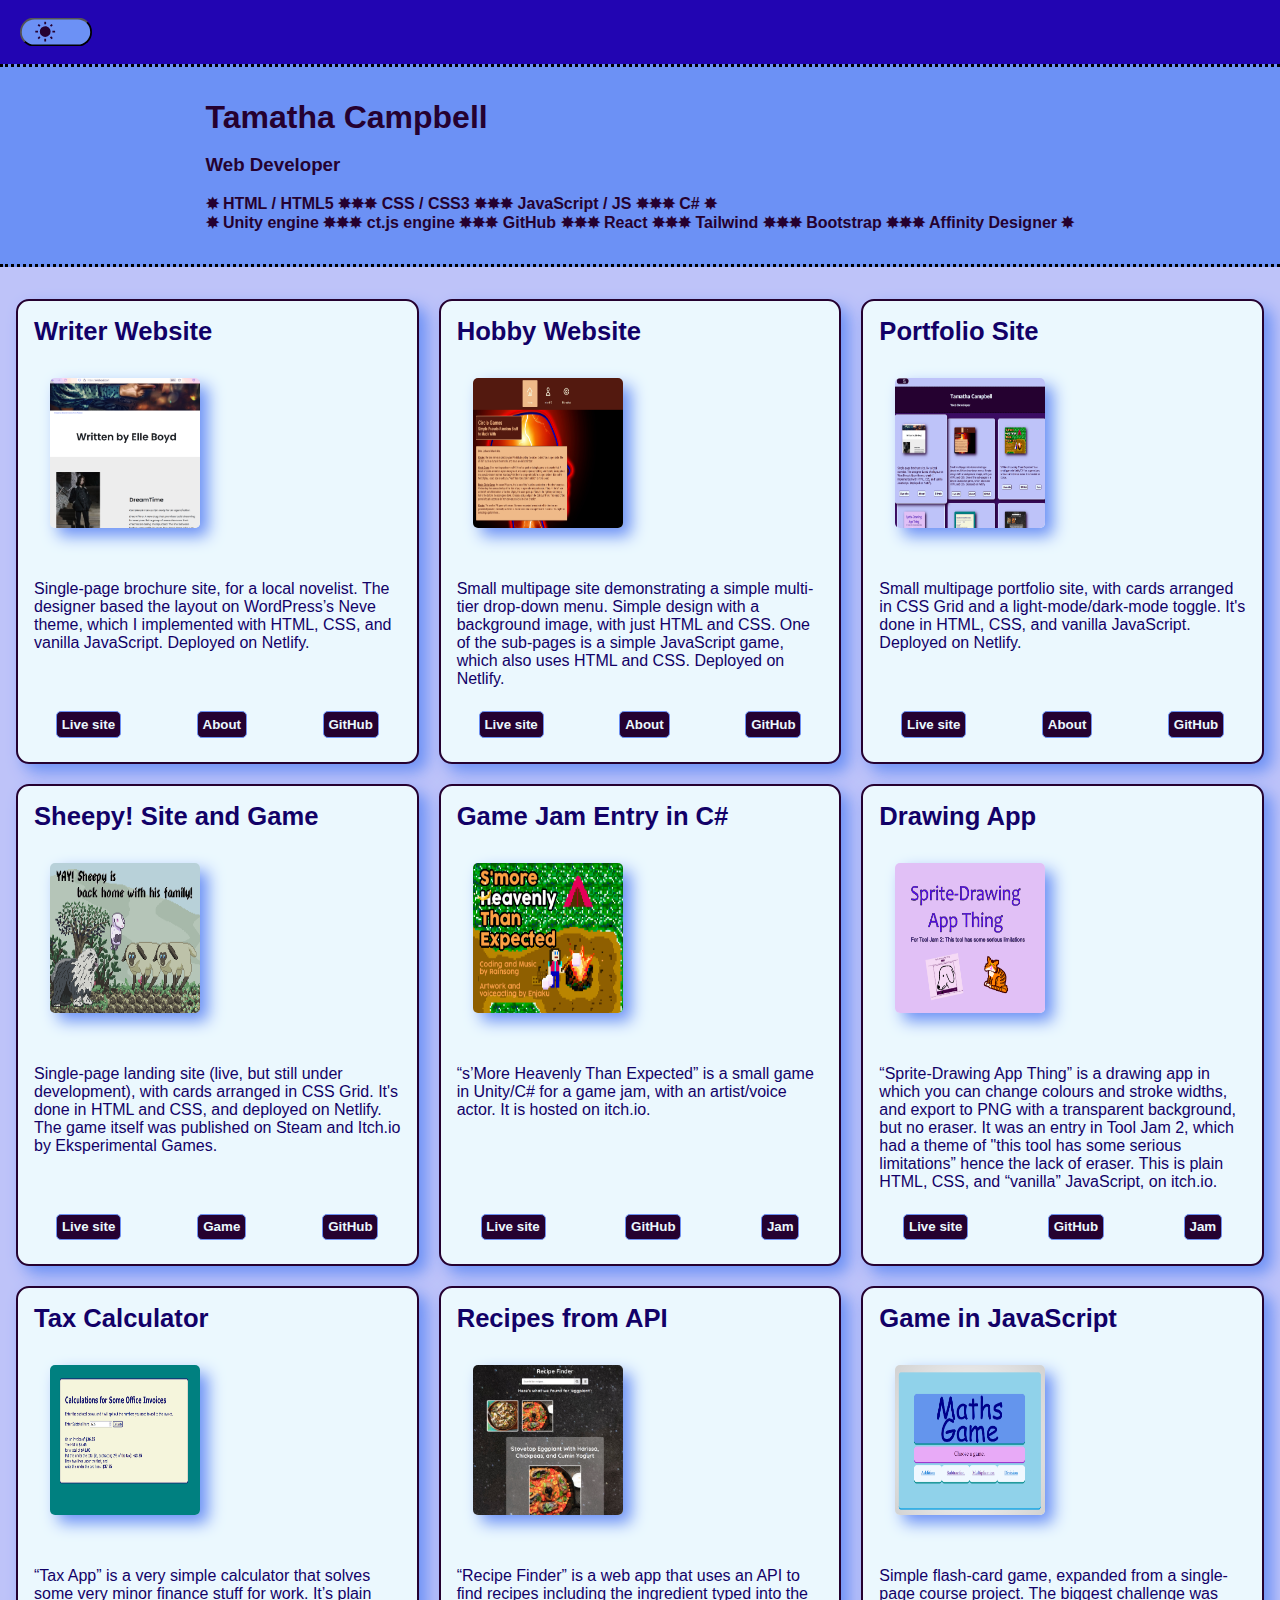
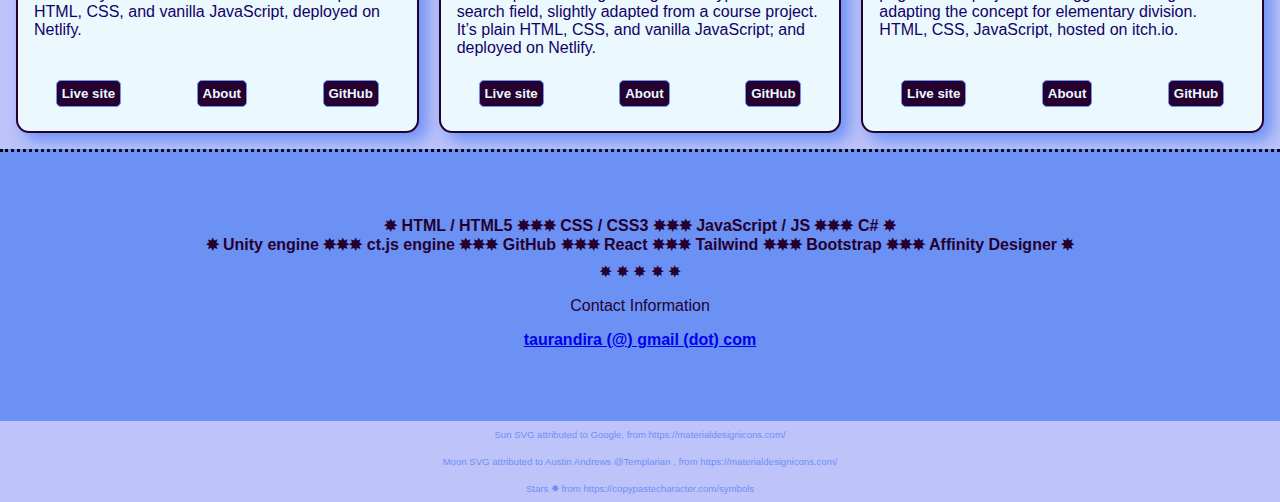
==== index.html @ b90b814c "added Sheepy! card and changed text colours" ====
<!DOCTYPE html>
<html lang="en">
<head>
    <meta charset="UTF-8">
    <meta http-equiv="X-UA-Compatible" content="IE=edge">
    <meta name="viewport" content="width=device-width, initial-scale=1.0">
    <title>Portfolio Blog Thing</title>
    <link rel="stylesheet" href="style.css">
    <script src="script.js" defer></script>
</head>
<body>
    <nav>
        <div id="darkButton"><button class="theme-toggle-button">
            
            <svg  id="sun" style="width:24px;height:24px" viewBox="0 0 24 24">
                <path fill="currentColor" d="M3.55,18.54L4.96,19.95L6.76,18.16L5.34,16.74M11,22.45C11.32,22.45 13,22.45 13,22.45V19.5H11M12,5.5A6,6 0 0,0 6,11.5A6,6 0 0,0 12,17.5A6,6 0 0,0 18,11.5C18,8.18 15.31,5.5 12,5.5M20,12.5H23V10.5H20M17.24,18.16L19.04,19.95L20.45,18.54L18.66,16.74M20.45,4.46L19.04,3.05L17.24,4.84L18.66,6.26M13,0.55H11V3.5H13M4,10.5H1V12.5H4M6.76,4.84L4.96,3.05L3.55,4.46L5.34,6.26L6.76,4.84Z" />
            </svg>
            
            <svg id="moon" style="width:24px;height:24px" viewBox="0 0 24 24">
                <path fill="currentColor" d="M17.75,4.09L15.22,6.03L16.13,9.09L13.5,7.28L10.87,9.09L11.78,6.03L9.25,4.09L12.44,4L13.5,1L14.56,4L17.75,4.09M21.25,11L19.61,12.25L20.2,14.23L18.5,13.06L16.8,14.23L17.39,12.25L15.75,11L17.81,10.95L18.5,9L19.19,10.95L21.25,11M18.97,15.95C19.8,15.87 20.69,17.05 20.16,17.8C19.84,18.25 19.5,18.67 19.08,19.07C15.17,23 8.84,23 4.94,19.07C1.03,15.17 1.03,8.83 4.94,4.93C5.34,4.53 5.76,4.17 6.21,3.85C6.96,3.32 8.14,4.21 8.06,5.04C7.79,7.9 8.75,10.87 10.95,13.06C13.14,15.26 16.1,16.22 18.97,15.95M17.33,17.97C14.5,17.81 11.7,16.64 9.53,14.5C7.36,12.31 6.2,9.5 6.04,6.68C3.23,9.82 3.34,14.64 6.35,17.66C9.37,20.67 14.19,20.78 17.33,17.97Z" />
            </svg>
            
        </button></div> 
    </nav>

    <header>
        <div class="header">
            <h1>Tamatha Campbell</h1>
            <br />
            <h3>Web Developer</h3>
            <br />
            <h4>✸ HTML / HTML5  ✸✸&#10040; CSS / CSS3 ✸✸&#10040; JavaScript / JS ✸✸&#10040; C# ✸ <br /> &#10040; Unity engine ✸✸&#10040; ct.js engine ✸✸&#10040; GitHub ✸✸&#10040; React ✸✸&#10040; Tailwind ✸✸&#10040; Bootstrap ✸✸&#10040; Affinity Designer ✸</h4>
        </div>      
    </header>


    <div class="container1">
        
        <div class="linkBlocks">
            <h2>Writer Website</h2>
            <img src="img/elleboyd1.png" alt="title area of a writer's website">
            <p>Single-page brochure site, for a local novelist. The designer based the layout on WordPress’s Neve theme, which I implemented with HTML, CSS, and vanilla JavaScript. Deployed on Netlify.</p>
            <div class="btn-container">
                <button type="button" class="block-button btn-site"><a href="https://6279466082a438008dcaa56e--lively-sundae-361ad1.netlify.app/" target="_break">Live site</a></button>
                <button type="button" class="block-button btn-about"><a href="elle.html" target="_break">About</a></button>
                <button type="button" class="block-button btn-git"><a href="https://github.com/RainsongTaurandira/Elle-s-Writer-Site" target="_break">GitHub</a></button>
            </div>
        </div>
        <div class="linkBlocks">
            <h2>Hobby Website</h2>
            <img src="img/psionicSite1.png" alt="screenshot of a page on a website">
            <p>Small multipage site demonstrating a simple multi-tier drop-down menu. Simple design with a background image, with just HTML and CSS. One of the sub-pages is a simple JavaScript game, which also uses HTML and CSS. Deployed on Netlify.</p>
            <div class="btn-container">
                <button type="button" class="block-button btn-site"><a href="https://spontaneous-licorice-6dc8ea.netlify.app/" target="_break">Live site</a></button>
                <button type="button" class="block-button btn-about"><a href="psc.html" target="_break">About</a></button>
                <button type="button" class="block-button btn-git"><a href="https://github.com/RainsongTaurandira/Psionic-Game-Site" target="_break">GitHub</a></button>
            </div>      
        </div>
        <div class="linkBlocks">
            <h2>Portfolio Site</h2>
            <img src="img/portfolioPrtScn.png" alt="screenshot of a dark-mode page on a website">
            <p>Small multipage portfolio site, with cards arranged in CSS Grid and a light-mode/dark-mode toggle. It's done in HTML, CSS, and vanilla JavaScript. Deployed on Netlify.</p>
            <div class="btn-container">
                <button type="button" class="block-button btn-site"><a href="https://tamatha.dev" target="_break">Live site</a></button>
                <button type="button" class="block-button btn-about"><a href="portfolio.html" target="_break">About</a></button>
                <button type="button" class="block-button btn-git"><a href="https://github.com/RainsongTaurandira/Portfolio" target="_break">GitHub</a></button>
            </div>      
        </div>
        <div class="linkBlocks">
            <h2>Sheepy! Site and Game</h2>
            <img src="img/Sheepy_EndScreen.png" alt="Endscreen frame from Sheepy game">
            <p>Single-page landing site (live, but still under development), with cards arranged in CSS Grid. It's done in HTML and CSS, and deployed on Netlify. The game itself was published on Steam and Itch.io by Eksperimental Games.</p>
            <div class="btn-container">
                <button type="button" class="block-button btn-site"><a href="https://prismatic-marzipan-fe3e6c.netlify.app" target="_break">Live site</a></button>
                <button type="button" class="block-button btn-about"><a href="https://eksperimental-games.itch.io/sheepy" target="_break">Game</a></button>
                <button type="button" class="block-button btn-git"><a href="https://github.com/RainsongTaurandira/Sheepy-Platformer-Splashpage" target="_break">GitHub</a></button>
            </div>      
        </div>
        <div class="linkBlocks">
            <h2>Game Jam Entry in C#</h2>
            <img src="img/itch_200h.png" alt="itch.io splash-screen of game">
            <p>“s’More Heavenly Than Expected” is a small game in Unity/C# for a game jam, with an artist/voice actor. It is hosted on itch.io.</p>
            <div class="btn-container">
                <button type="button" class="block-button btn-site"><a href="https://rainsong.itch.io/smore-heavenly-than-expected" target="_break">Live site</a></button>
                <button type="button" class="block-button btn-git"><a href="https://github.com/RainsongTaurandira/Heavenly-Smores-Game" target="_break">GitHub</a></button>
                <button type="button" class="block-button btn-jam"><a href="https://itch.io/jam/gamedevtv-jam-2022" target="_break">Jam</a></button>
            </div>         
        </div>
        <div class="linkBlocks">
            <h2>Drawing App</h2>
            <img src="img/SpriteToolItch.png" alt="itch.io splash-screen for tool">
            <p>“Sprite-Drawing App Thing” is a drawing app in which you can change colours and stroke widths, and export to PNG with a transparent background, but no eraser. It was an entry in Tool Jam 2, which had a theme of "this tool has some serious limitations” hence the lack of eraser. This is plain HTML, CSS, and “vanilla” JavaScript, on itch.io.</p>
            <div class="btn-container">
                <button type="button" class="block-button btn-site"><a href=" https://rainsong.itch.io/sprite-drawing-app-thing" target="_break">Live site</a></button>
                <button type="button" class="block-button btn-git"><a href="https://github.com/RainsongTaurandira/Sprite-Drawing-App-Thing" target="_break">GitHub</a></button>
                <button type="button" class="block-button btn-jam"><a href="https://itch.io/jam/the-tool-jam-2" target="_break">Jam</a></button>
            </div>   
        </div>
        <div class="linkBlocks">
            <h2>Tax Calculator</h2>
            <img src="img/TaxApp2.png" alt="screenshot of a simple app">
            <p>“Tax App” is a very simple calculator that solves some very minor finance stuff for work. It’s plain HTML, CSS, and vanilla JavaScript, deployed on Netlify.</p>
            <div class="btn-container">
                <button type="button" class="block-button btn-site"><a href="https://zingy-tarsier-2f9257.netlify.app" target="_break">Live site</a></button>
                <button type="button" class="block-button btn-about"><a href="taxapp.html" target="_break">About</a></button>
                <button type="button" class="block-button btn-git"><a href="https://github.com/RainsongTaurandira/Tax-App" target="_break">GitHub</a></button>
            </div>
        </div>
        <div class="linkBlocks">
            <h2>Recipes from API</h2>
            <img src="img/RecipeFinderThumbnail.png" alt="screenshot of part of an app">
            <p>“Recipe Finder” is a web app that uses an API to find recipes including the ingredient typed into the search field, slightly adapted from a course project. It’s plain HTML, CSS, and vanilla JavaScript; and deployed on Netlify.</p>
            <div class="btn-container">
                <button type="button" class="block-button btn-site"><a href="https://genuine-dieffenbachia-4ef687.netlify.app/" target="_break">Live site</a></button>
                <button type="button" class="block-button btn-about"><a href="recipes.html" target="_break">About</a></button>
                <button type="button" class="block-button btn-git"><a href="https://github.com/RainsongTaurandira/Recipe-Finder" target="_break">GitHub</a></button>
            </div>
        </div>
        <div class="linkBlocks">
            <h2>Game in JavaScript</h2>
            <img src="img/MathGameTitlePrtScn.png" alt="title screen of game">
            <p>Simple flash-card game, expanded from a single-page course project. The biggest challenge was adapting the concept for elementary division. HTML, CSS, JavaScript, hosted on itch.io.</p>
            <div class="btn-container">
                <button type="button" class="block-button btn-site"><a href="https://rainsong.itch.io/maths-game" target="_break">Live site</a></button>
                <button type="button" class="block-button btn-about"><a href="maths.html" target="_break">About</a></button>
                <button type="button" class="block-button btn-git"><a href="https://github.com/RainsongTaurandira/Math-Game" target="_break">GitHub</a></button>
            </div>   
        </div>      
    </div>



    <div class="contact-container">
        <div class="contact">
            <h4>✸ HTML / HTML5  ✸✸&#10040; CSS / CSS3 ✸✸&#10040; JavaScript / JS ✸✸&#10040; C# ✸ <br /> &#10040; Unity engine ✸✸&#10040; ct.js engine ✸✸&#10040; GitHub ✸✸&#10040; React ✸✸&#10040; Tailwind ✸✸&#10040; Bootstrap ✸✸&#10040; Affinity Designer ✸</h4>
            <p>✸ ✸ ✸ ✸ ✸</p>
            <p>Contact Information</p>
            <p>
                <a href="mailto:taurandira@gmail.com">taurandira (@) gmail (dot) com</a>
            </p>
        </div>
    </div>

    <footer>
        <div class="footer">
            <p class="footer">Sun SVG attributed to Google, from https://materialdesignicons.com/</p>
            <p class="footer">Moon SVG attributed to Austin Andrews @Templarian , from https://materialdesignicons.com/</p>
            <p>Stars ✸ from  https://copypastecharacter.com/symbols</p>
        </div>
        
    </footer>
</body>
</html>
---- style.css ----
* {
    margin: 0;
    padding: 0;
    box-sizing: border-box;
}

body {
    --background-color: rgb(190, 195, 249);
    --accent-color: rgb(34, 5, 178);
    --button-text-color: rgb(37, 1, 48);
    --button-text-color2: rgb(235, 248, 254);
    --text-color: rgb(18, 1, 103);
    --link-block-color: rgb(235, 248, 254);
    --shadow-color: rgb(108, 145, 245);
    --glass-effect-color: rgba(0, 0, 0, 0.4);
    --block-button-a-color: rgb(108, 145, 245);
    
    background-color: var(--background-color);
    font-family: Tahoma, Geneva, Verdana, sans-serif;
    overflow-x: hidden;
}   

body.dark{
    --background-color: rgb(59, 12, 99);
    --accent-color: rgb(190, 195, 249);
    --button-text-color: rgb(235, 248, 254);
    --button-text-color2: rgb(37, 1, 48);
    --text-color:rgb(37, 1, 48);
    --link-block-color: rgb(190, 195, 249);
    --shadow-color: rgb(37, 1, 48);
    --glass-effect-color: rgba(255, 255, 255, 0.6);
    --block-button-a-color: rgb(190, 195, 249);
    
}
/*=============================================================================*/
/*===================================Sections======================================*/


/*==================================NAV===========================================*/
nav{
    display: flex;
    background-color: var(--accent-color);
    padding: 1rem;
    width: 100vw;
}

#darkButton{
    align-items: flex-start;
}

#backButton{
    align-items: flex-end;
    margin-left: 3rem;
}

.backButton {
    background-color: var(--shadow-color);
    width: 5rem;
    height: 2rem;

    display: flex;
    justify-content: center;
    align-items: center;

    cursor: pointer;
    border-radius: 3em;

    transition: 1s;
    transform: scale(.9);
}
.backButton:hover, .backButton:focus {
    transform: scale(1.1);
}
.backButton a {
    color: var(--button-text-color);
    text-decoration: none;
}

.theme-toggle-button {
    background-color: var(--shadow-color);
    color: var(--button-text-color);
    width: 5rem;
    height: 2rem;

    display: flex;
    justify-content: center;
    align-items: center;

    cursor: pointer;
    border-radius: 3em;

    transition: 1s;
    transform: scale(.9);
}

.theme-toggle-button:hover,
.theme-toggle-button:focus {
    transform: scale(1.1);  
}

#sun,
#moon{
    height: 1rem;
    width: 1rem;
}
#sun{
    opacity: 1;
}
.dark #sun {
    opacity: 0;
}
#moon{  
    opacity: 0;    
}
.dark #moon {
    opacity: 1;
}

/*==================================HEADER========================================*/
header{
    background-color: var(--shadow-color);
    color: var(--button-text-color);
    padding: 2rem .5rem;
    width: 100vw;
    margin-bottom: 1rem;
    display:flex;
    justify-content: center;
    border-top: 3px dotted black;
    border-bottom: 3px dotted black;
}


/*==================Main Block of links and stuff===================================*/
.container1{
    display: grid;
    gap: 20px; 
    grid-template-columns: repeat(auto-fill, minmax(300px, 1fr)); /* preferred */
    grid-template-rows: 1fr;
    padding: 1rem;
    width: 100vw;
}

p {
    padding: .5rem;
}

.container1 img{
    margin: 2rem;
    width: 150px;
    aspect-ratio: 1;
    overflow: hidden;
    box-shadow: .5rem .5rem 1rem var(--shadow-color);
    border-radius: 5px;
}

.linkBlocks h2 {
    color: var(--text-color);
    font-size: 1.6rem;
    margin-top: 1rem;
    margin-left: 1rem;
}

.linkBlocks p {
    padding: 1rem;
    margin-bottom: 3.6rem;
}

a {
    font-weight: bold;
}

.linkBlocks{
background-color: var(--link-block-color);
color: var(--text-color);

border: var(--button-text-color) 2px solid;
border-radius: 13px;
box-shadow: .5rem .5rem 1rem var(--shadow-color);
overflow: hidden;
transition: 1s;

position: relative;
}
.linkBlocks:hover{
    transform: scale(1.1);
}

/**/
.tall{
    grid-row: span 2;
}
.long{
    grid-column: span 2;
}
.big{
    grid-column: span 2;
    grid-row: span 2;
}
.big2 {
    grid-column: span 3;
    grid-row: span 2;
}

iframe {
    padding: .5rem;
    margin-left: 1rem;
    width:auto;
}


/* ============== link buttons =============================*/
.btn-container {
    width: 100%;
    display: flex;
    position: absolute;
    bottom: .5rem;
}
.block-button {
    background-color: var(--button-text-color);
    color: var(--accent-color);
    border: 1px solid var(--shadow-color);
    border-radius: 5px;
    margin: .5rem;
    padding: .3rem;
    margin: 1rem auto;
    cursor: pointer;
    transition: scale .2s, background-color .2s;
}
.block-button a{
    color: var(--button-text-color2);
    text-decoration: none;
    transition: scale .2s, color .1s;
}
.block-button a:hover{
    color: var(--button-text-color);
    text-decoration: none;
}
.block-button:hover {
    background-color: var(--background-color);
    scale: 1.1;
}

/* =================== Contact Section ===================================================*/
.contact-container {
    background-color: var(--shadow-color);
    width: 100vw;
    padding: 2rem 0;
    display:flex;
    justify-content: center;
    border-top: 3px dotted black;
}
.contact {
    margin: 2rem auto;
    color: var(--button-text-color);
    text-align: center;
}

/*==================== container-text content of sub-pages ++++++++++++++++++++++++++++++++++++++++++++++++++++*/

.container-text {
    width: 75vw;
    padding: 1.6rem;
    margin: auto;
}

.container-text p {
    color: var(--button-text-color);
}

.container-image {
    width: 90%;
    display: flex;
    justify-content: space-around;
}
.container-text img{
    /* margin-right: 3rem; */
    padding: .5rem;
    width: 300px;
    aspect-ratio: 1;
    overflow: hidden;
    box-shadow: 1rem 1rem 3rem var(--shadow-color);
    border-radius: 5px;
}


/*====================FOOTER++++++++++++++++++++++++++++++++++++++++++++++++++++++++++++++++*/


.footer{
    display: flex;
    flex-direction: column;
    text-align: center;
    justify-content: center;
    width: 100vw;
}

#footer {
    padding: 1rem 0;
    background-color: var(--accent-color);
    position: fixed;
    bottom: 0;
    border-top: 3px dotted black;
}

.footer p {
    font-size: .6em;
    color: var(--shadow-color);
}

/* ============================== END CSS ===================================*/
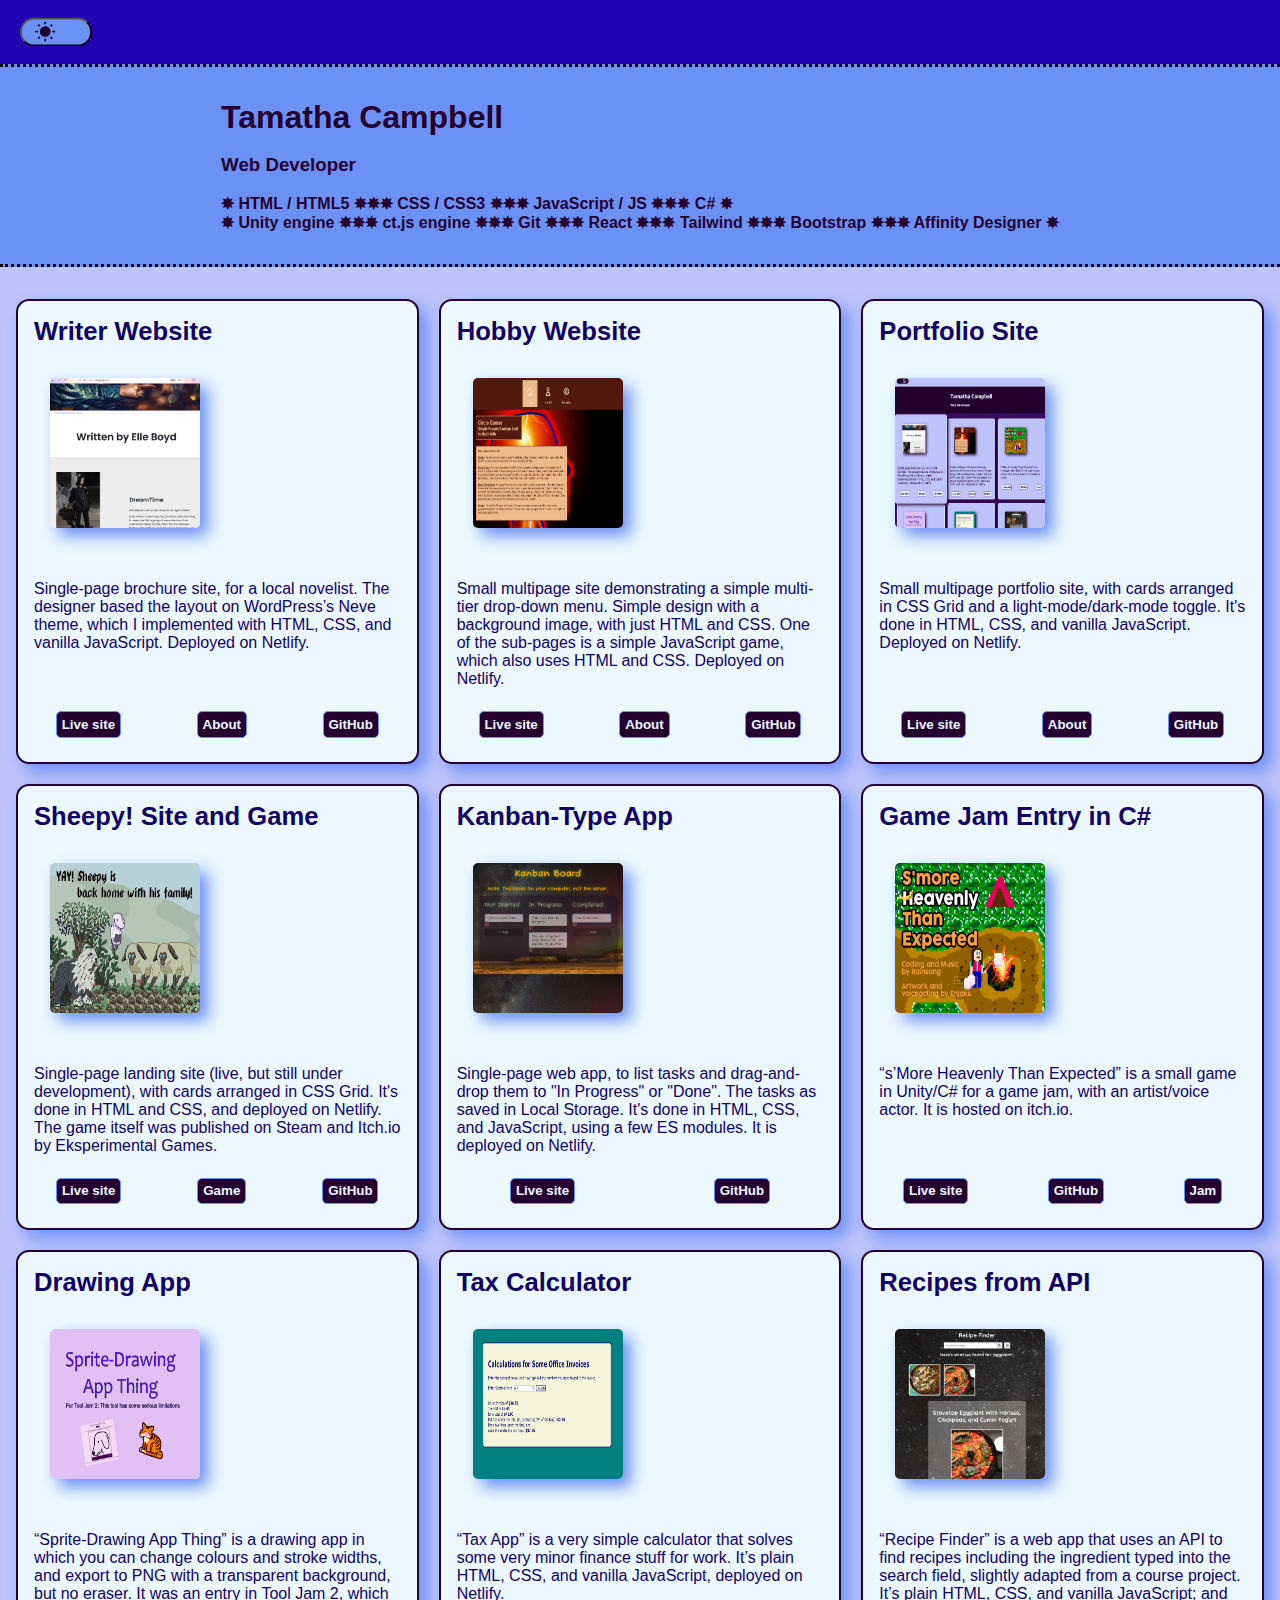
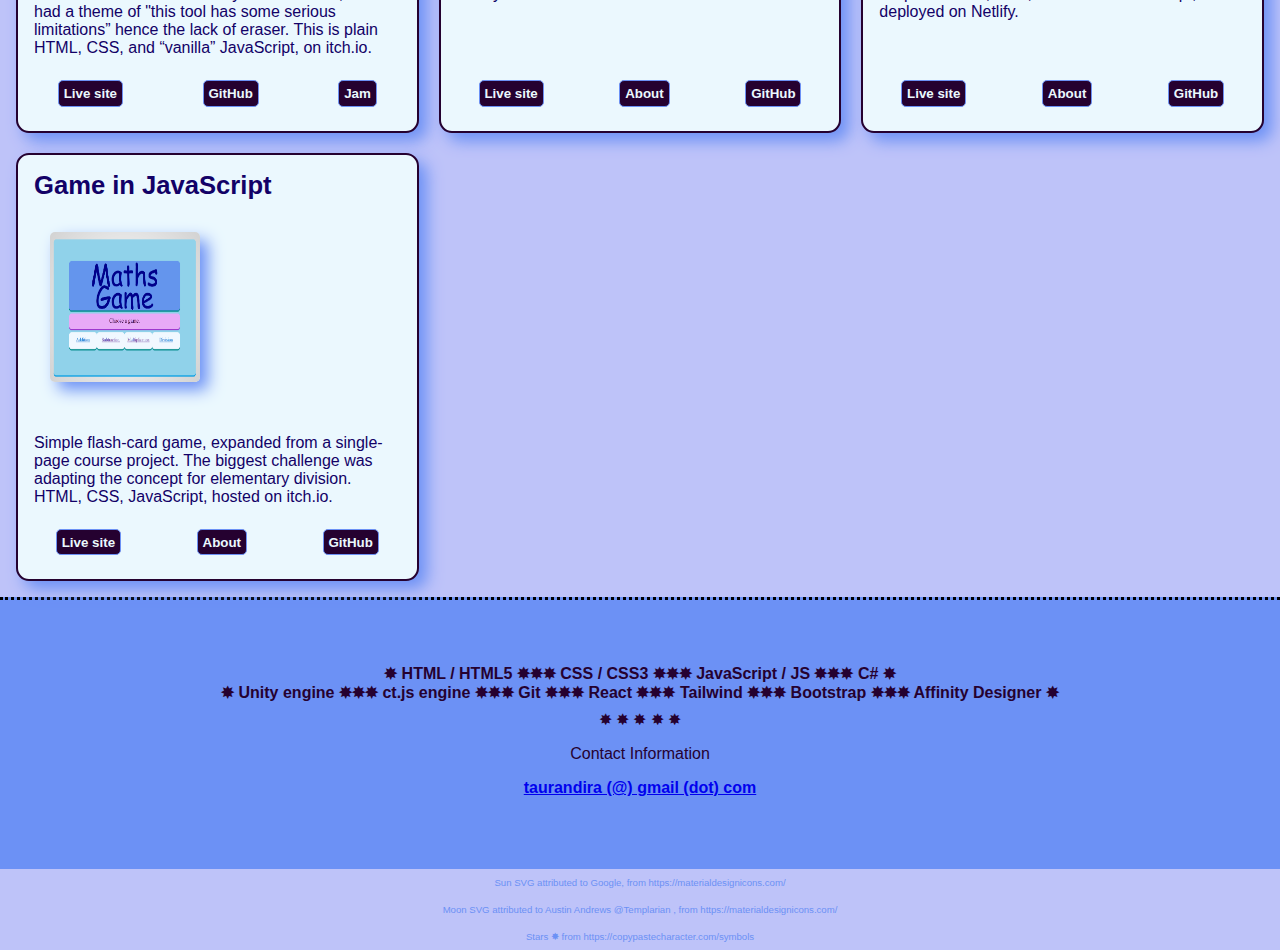
==== commit 104a1e35: "added Kanban card, and minor edits" ====
--- a/index.html
+++ b/index.html
@@ -29,7 +29,7 @@
             <br />
             <h3>Web Developer</h3>
             <br />
-            <h4>✸ HTML / HTML5  ✸✸&#10040; CSS / CSS3 ✸✸&#10040; JavaScript / JS ✸✸&#10040; C# ✸ <br /> &#10040; Unity engine ✸✸&#10040; ct.js engine ✸✸&#10040; GitHub ✸✸&#10040; React ✸✸&#10040; Tailwind ✸✸&#10040; Bootstrap ✸✸&#10040; Affinity Designer ✸</h4>
+            <h4>✸ HTML / HTML5  ✸✸&#10040; CSS / CSS3 ✸✸&#10040; JavaScript / JS ✸✸&#10040; C# ✸ <br /> &#10040; Unity engine ✸✸&#10040; ct.js engine ✸✸&#10040; Git ✸✸&#10040; React ✸✸&#10040; Tailwind ✸✸&#10040; Bootstrap ✸✸&#10040; Affinity Designer ✸</h4>
         </div>      
     </header>
 
@@ -74,6 +74,16 @@
                 <button type="button" class="block-button btn-site"><a href="https://prismatic-marzipan-fe3e6c.netlify.app" target="_break">Live site</a></button>
                 <button type="button" class="block-button btn-about"><a href="https://eksperimental-games.itch.io/sheepy" target="_break">Game</a></button>
                 <button type="button" class="block-button btn-git"><a href="https://github.com/RainsongTaurandira/Sheepy-Platformer-Splashpage" target="_break">GitHub</a></button>
+            </div>      
+        </div>
+        <div class="linkBlocks">
+            <h2>Kanban-Type App</h2>
+            <img src="img/Kanban2.png" alt="screenshot of app">
+            <p>Single-page web app, to list tasks and drag-and-drop them to "In Progress" or "Done". The tasks as saved in Local Storage. It's done in HTML, CSS, and JavaScript, using a few ES modules. It is deployed on Netlify.</p>
+            <div class="btn-container">
+                <button type="button" class="block-button btn-site"><a href=" https://funny-blini-8046c6.netlify.app" target="_break">Live site</a></button>
+                <!-- <button type="button" class="block-button btn-about"><a href="#" target="_break">About</a></button> -->
+                <button type="button" class="block-button btn-git"><a href="https://github.com/RainsongTaurandira/Kanban-type-Board" target="_break">GitHub</a></button>
             </div>      
         </div>
         <div class="linkBlocks">
@@ -132,7 +142,7 @@
 
     <div class="contact-container">
         <div class="contact">
-            <h4>✸ HTML / HTML5  ✸✸&#10040; CSS / CSS3 ✸✸&#10040; JavaScript / JS ✸✸&#10040; C# ✸ <br /> &#10040; Unity engine ✸✸&#10040; ct.js engine ✸✸&#10040; GitHub ✸✸&#10040; React ✸✸&#10040; Tailwind ✸✸&#10040; Bootstrap ✸✸&#10040; Affinity Designer ✸</h4>
+            <h4>✸ HTML / HTML5  ✸✸&#10040; CSS / CSS3 ✸✸&#10040; JavaScript / JS ✸✸&#10040; C# ✸ <br /> &#10040; Unity engine ✸✸&#10040; ct.js engine ✸✸&#10040; Git ✸✸&#10040; React ✸✸&#10040; Tailwind ✸✸&#10040; Bootstrap ✸✸&#10040; Affinity Designer ✸</h4>
             <p>✸ ✸ ✸ ✸ ✸</p>
             <p>Contact Information</p>
             <p>
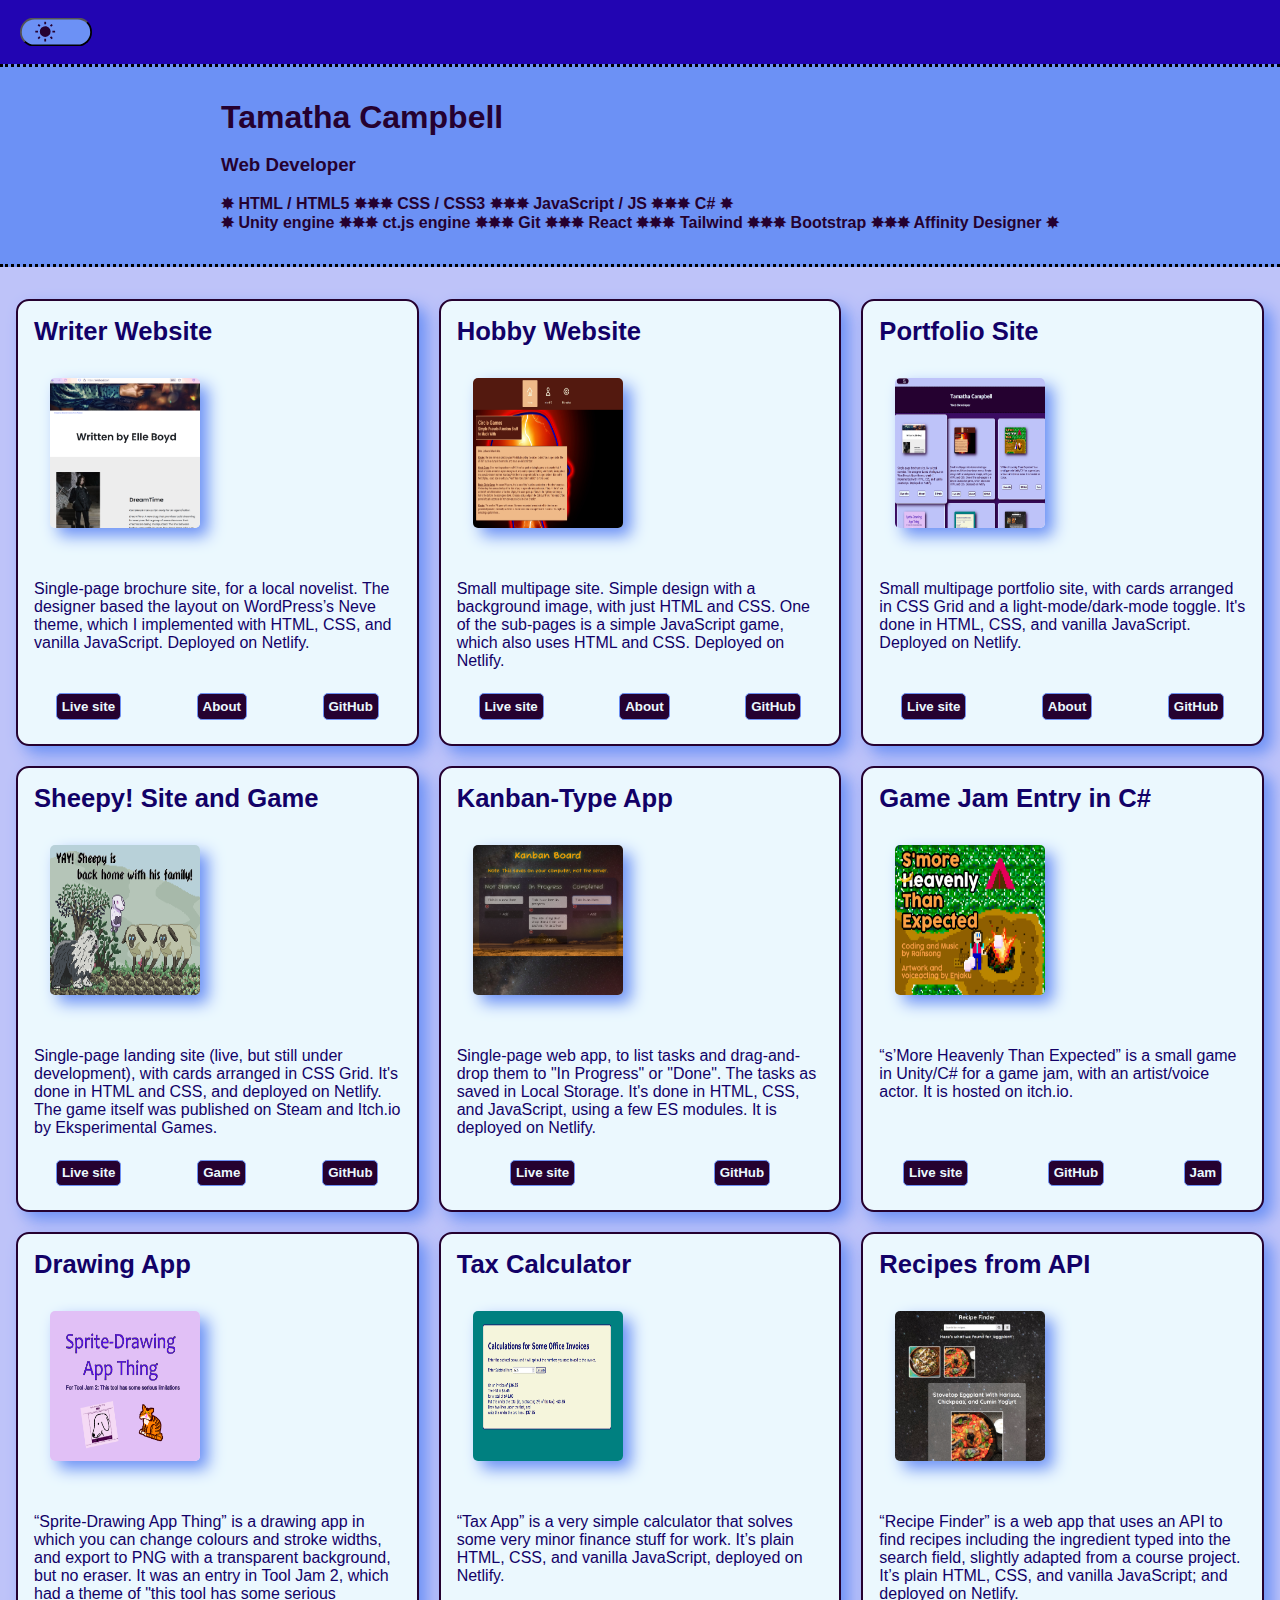
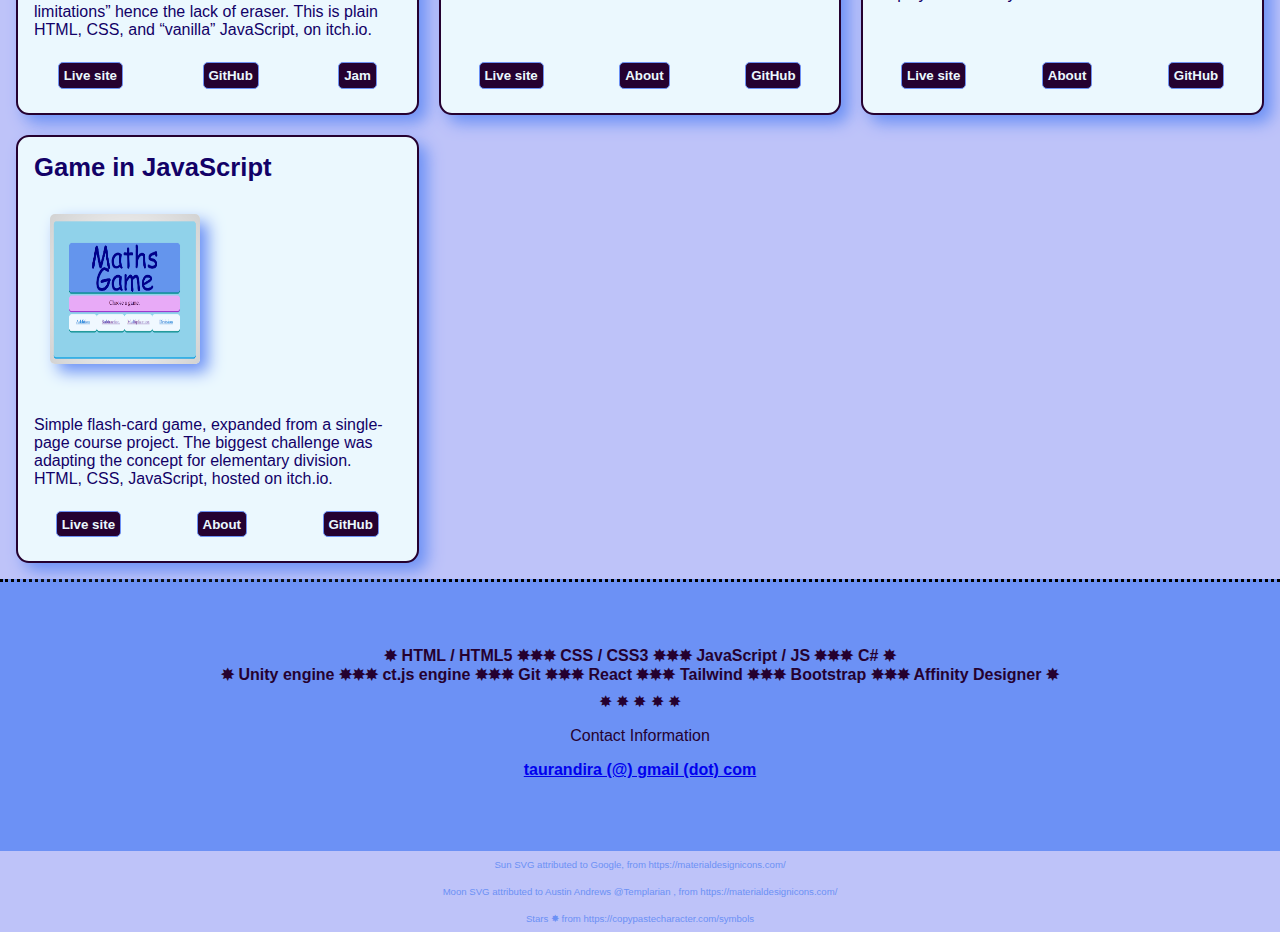
==== commit 015495c6: "small edit" ====
--- a/index.html
+++ b/index.html
@@ -49,7 +49,7 @@
         <div class="linkBlocks">
             <h2>Hobby Website</h2>
             <img src="img/psionicSite1.png" alt="screenshot of a page on a website">
-            <p>Small multipage site demonstrating a simple multi-tier drop-down menu. Simple design with a background image, with just HTML and CSS. One of the sub-pages is a simple JavaScript game, which also uses HTML and CSS. Deployed on Netlify.</p>
+            <p>Small multipage site. Simple design with a background image, with just HTML and CSS. One of the sub-pages is a simple JavaScript game, which also uses HTML and CSS. Deployed on Netlify.</p>
             <div class="btn-container">
                 <button type="button" class="block-button btn-site"><a href="https://spontaneous-licorice-6dc8ea.netlify.app/" target="_break">Live site</a></button>
                 <button type="button" class="block-button btn-about"><a href="psc.html" target="_break">About</a></button>
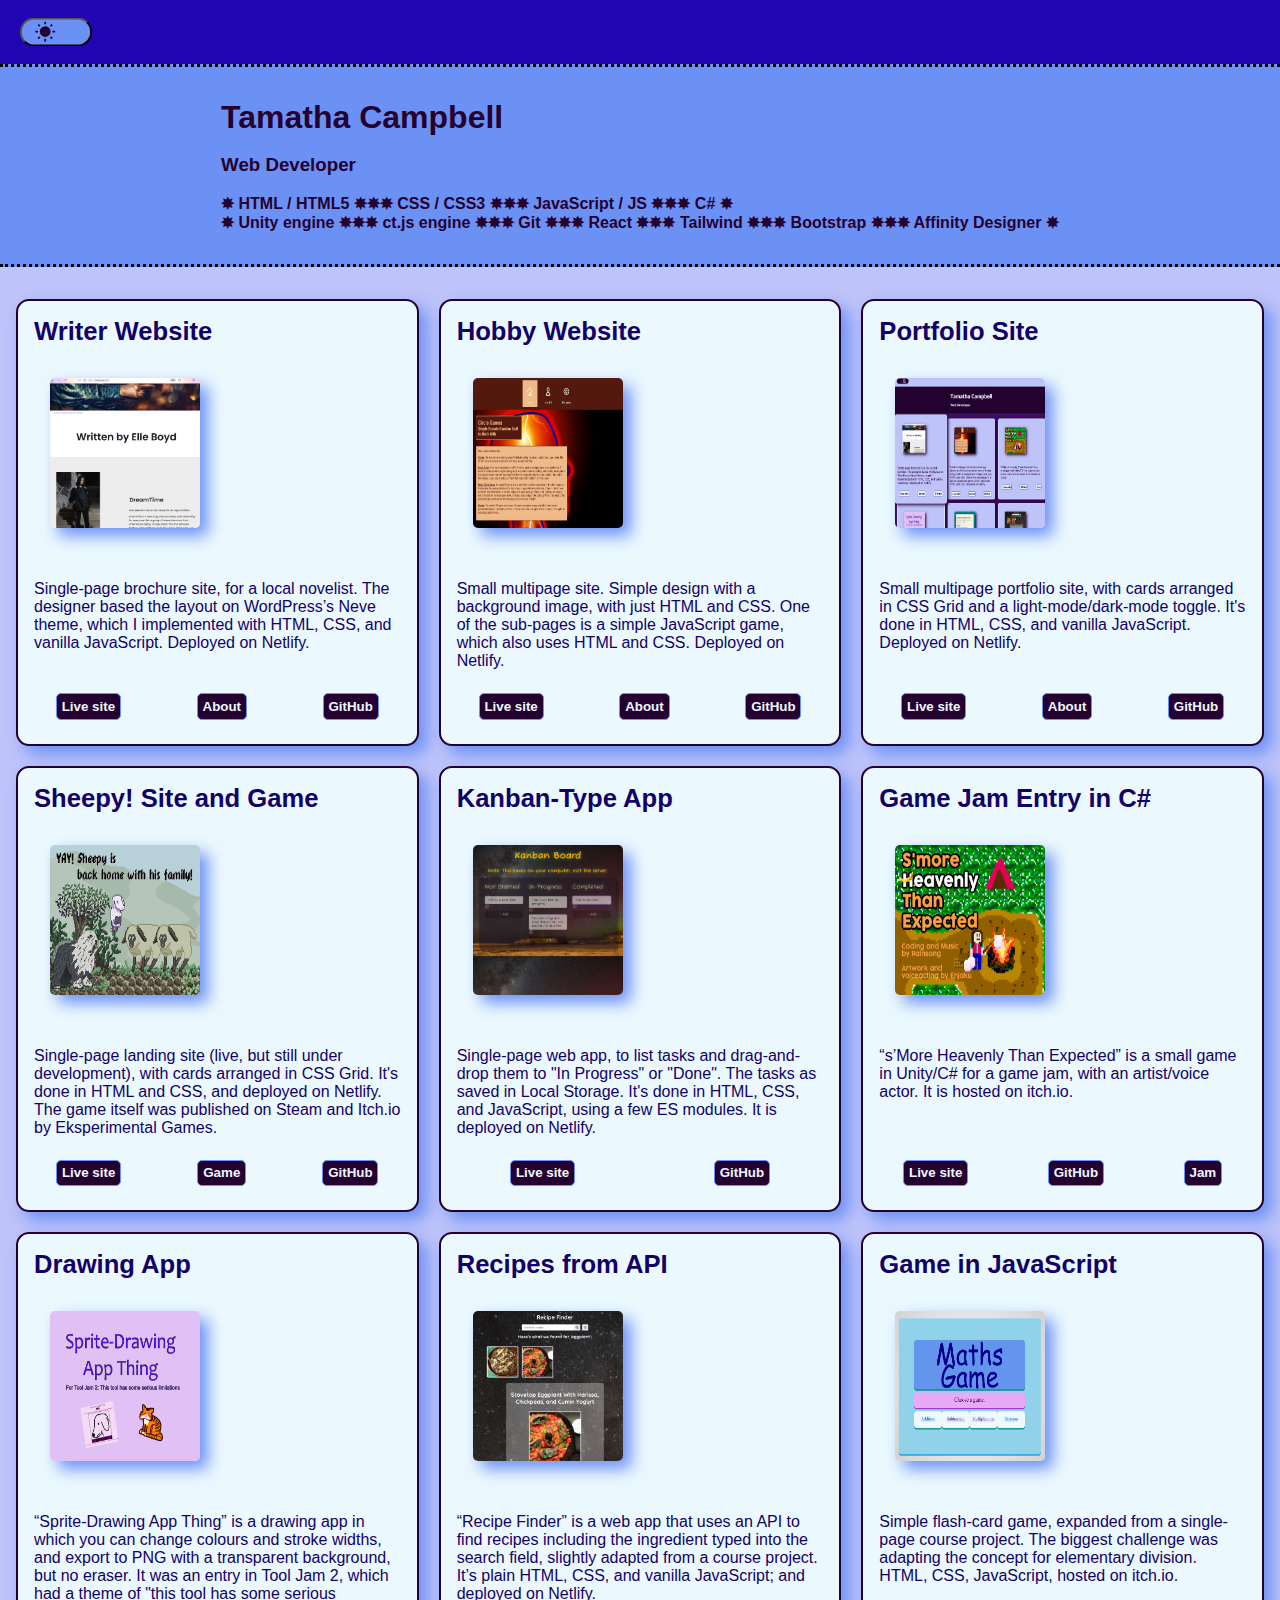
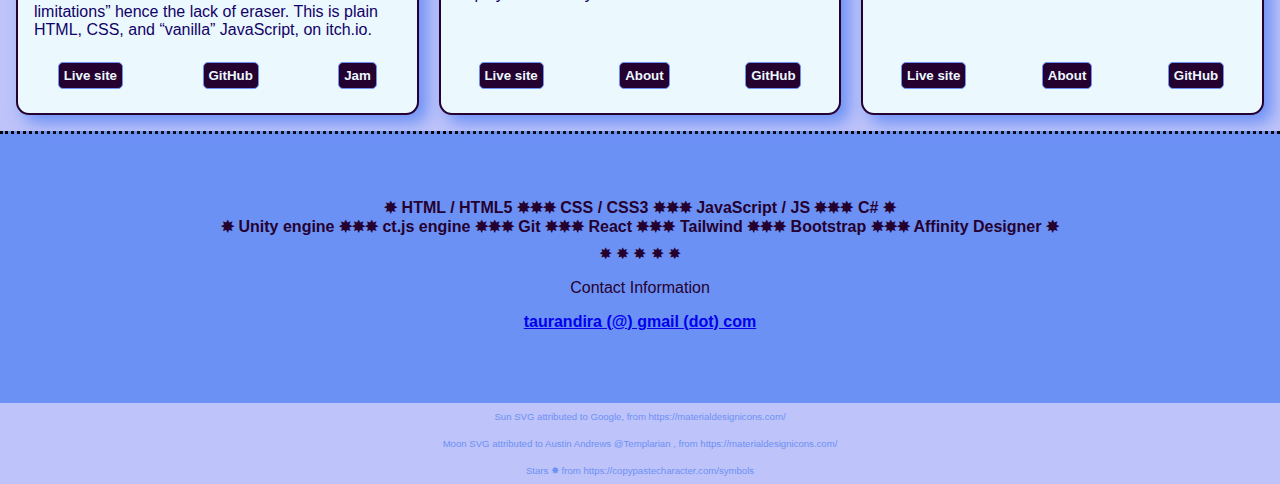
==== commit 70db5e58: "commented out the tax-app card" ====
--- a/index.html
+++ b/index.html
@@ -106,7 +106,7 @@
                 <button type="button" class="block-button btn-jam"><a href="https://itch.io/jam/the-tool-jam-2" target="_break">Jam</a></button>
             </div>   
         </div>
-        <div class="linkBlocks">
+        <!-- <div class="linkBlocks">
             <h2>Tax Calculator</h2>
             <img src="img/TaxApp2.png" alt="screenshot of a simple app">
             <p>“Tax App” is a very simple calculator that solves some very minor finance stuff for work. It’s plain HTML, CSS, and vanilla JavaScript, deployed on Netlify.</p>
@@ -115,7 +115,7 @@
                 <button type="button" class="block-button btn-about"><a href="taxapp.html" target="_break">About</a></button>
                 <button type="button" class="block-button btn-git"><a href="https://github.com/RainsongTaurandira/Tax-App" target="_break">GitHub</a></button>
             </div>
-        </div>
+        </div> -->
         <div class="linkBlocks">
             <h2>Recipes from API</h2>
             <img src="img/RecipeFinderThumbnail.png" alt="screenshot of part of an app">
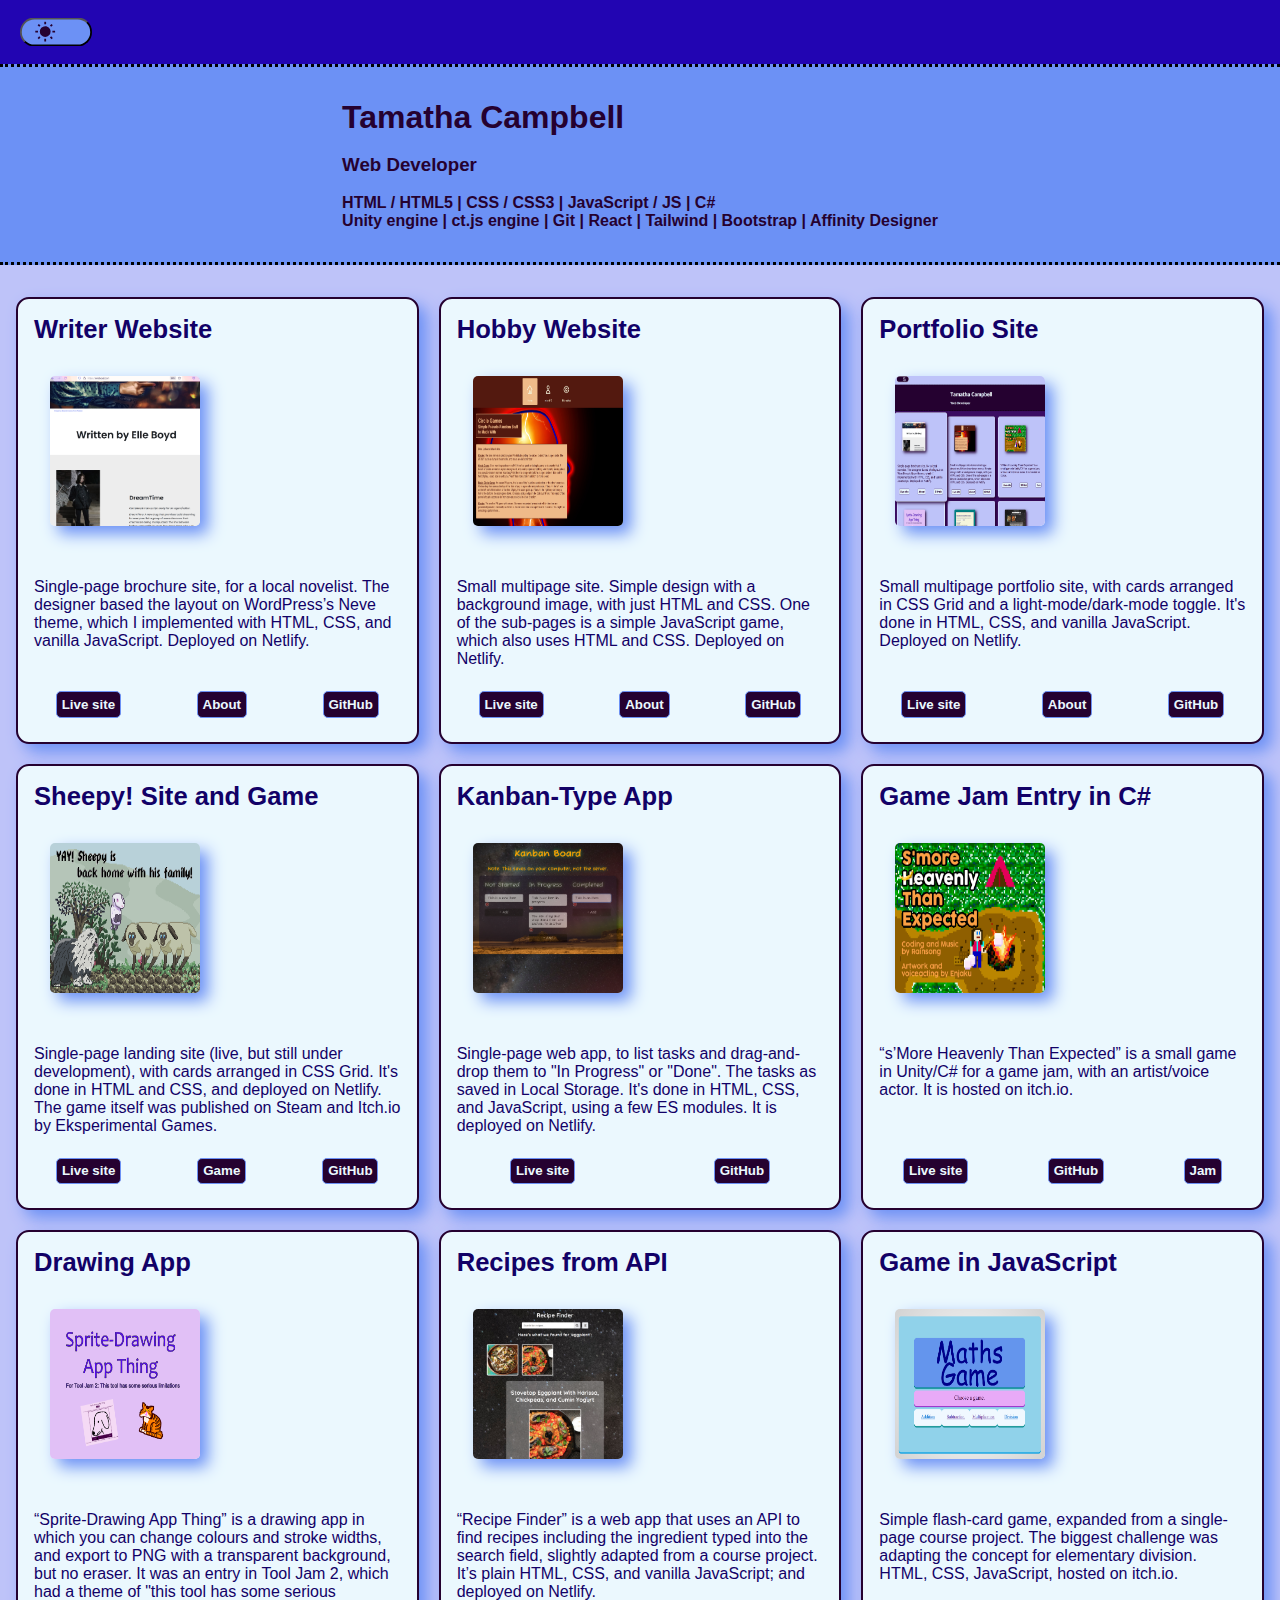
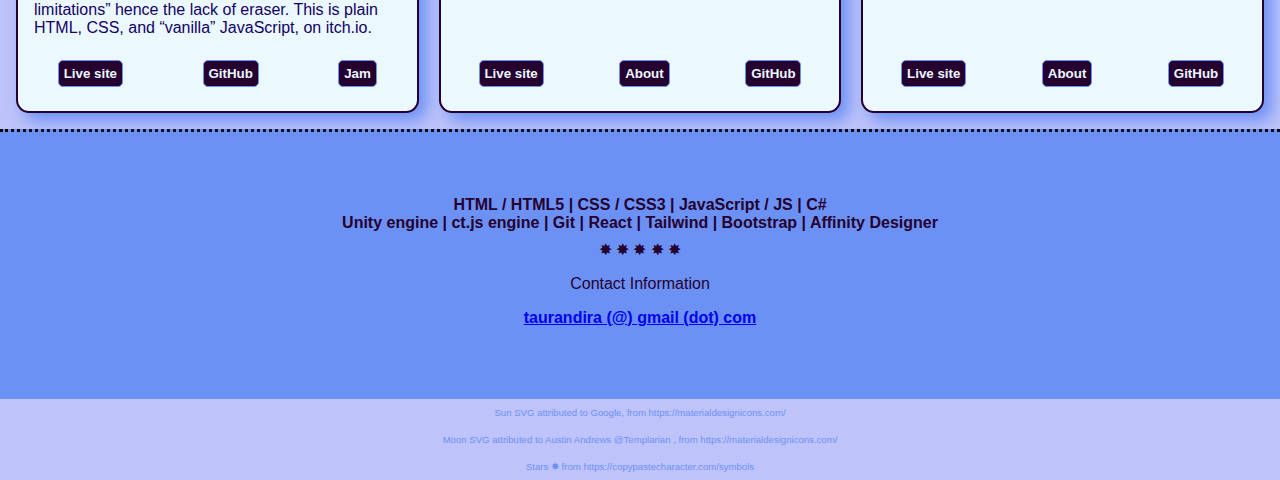
==== commit 7d519570: "changed the separators in header and footer" ====
--- a/index.html
+++ b/index.html
@@ -29,7 +29,8 @@
             <br />
             <h3>Web Developer</h3>
             <br />
-            <h4>✸ HTML / HTML5  ✸✸&#10040; CSS / CSS3 ✸✸&#10040; JavaScript / JS ✸✸&#10040; C# ✸ <br /> &#10040; Unity engine ✸✸&#10040; ct.js engine ✸✸&#10040; Git ✸✸&#10040; React ✸✸&#10040; Tailwind ✸✸&#10040; Bootstrap ✸✸&#10040; Affinity Designer ✸</h4>
+            <h4> HTML / HTML5   |  CSS / CSS3  |  JavaScript / JS  |  C#  <br />  Unity engine | ct.js engine | Git | React | Tailwind | Bootstrap | Affinity Designer </h4>
+            <!-- <p>✸✸&#10040;</p> -->
         </div>      
     </header>
 
@@ -142,7 +143,8 @@
 
     <div class="contact-container">
         <div class="contact">
-            <h4>✸ HTML / HTML5  ✸✸&#10040; CSS / CSS3 ✸✸&#10040; JavaScript / JS ✸✸&#10040; C# ✸ <br /> &#10040; Unity engine ✸✸&#10040; ct.js engine ✸✸&#10040; Git ✸✸&#10040; React ✸✸&#10040; Tailwind ✸✸&#10040; Bootstrap ✸✸&#10040; Affinity Designer ✸</h4>
+            <!-- <h4>✸ HTML / HTML5  ✸✸&#10040; CSS / CSS3 ✸✸&#10040; JavaScript / JS ✸✸&#10040; C# ✸ <br /> &#10040; Unity engine ✸✸&#10040; ct.js engine ✸✸&#10040; Git ✸✸&#10040; React ✸✸&#10040; Tailwind ✸✸&#10040; Bootstrap ✸✸&#10040; Affinity Designer ✸</h4> -->
+            <h4> HTML / HTML5   |  CSS / CSS3  |  JavaScript / JS  |  C#  <br />  Unity engine | ct.js engine | Git | React | Tailwind | Bootstrap | Affinity Designer </h4>
             <p>✸ ✸ ✸ ✸ ✸</p>
             <p>Contact Information</p>
             <p>
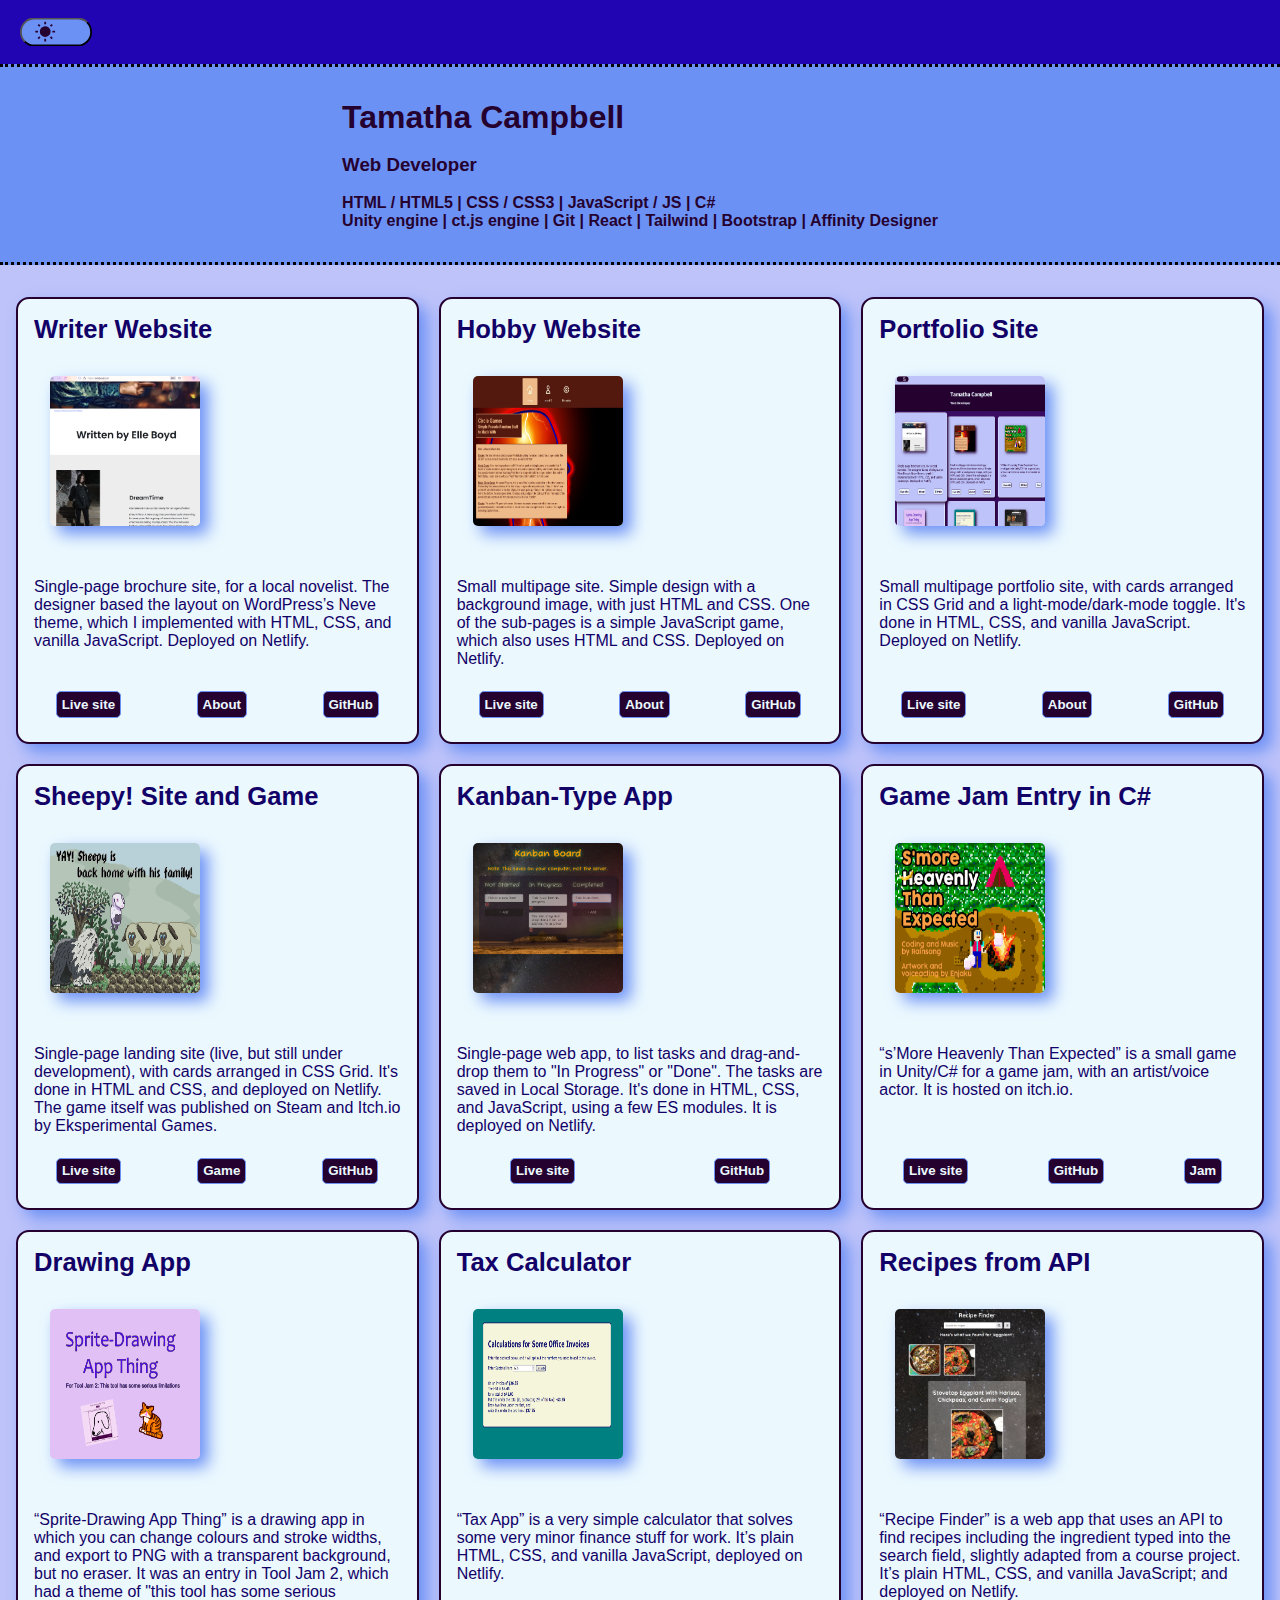
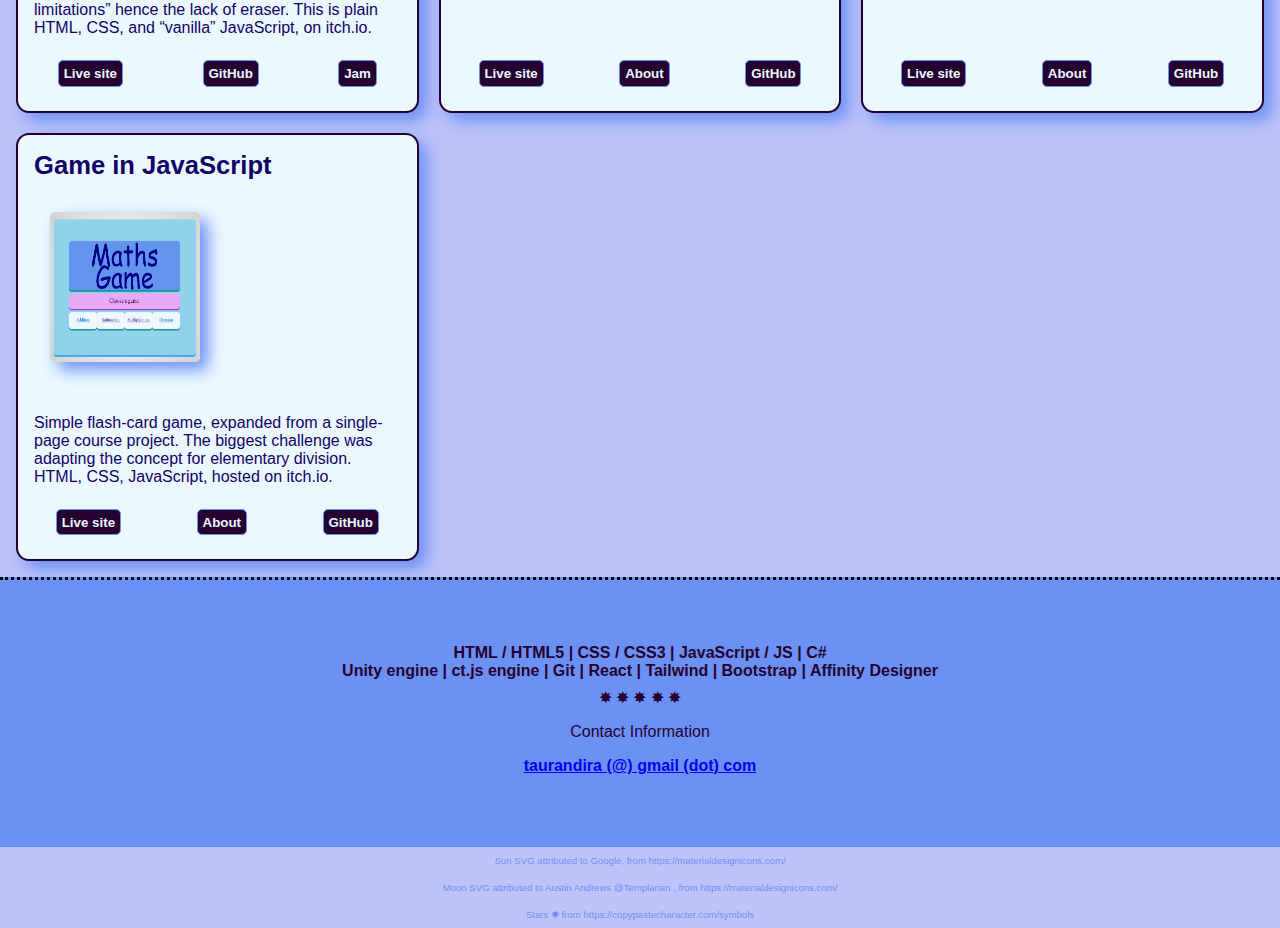
==== commit adc38a30: "fixed typo in index.html" ====
--- a/index.html
+++ b/index.html
@@ -80,7 +80,7 @@
         <div class="linkBlocks">
             <h2>Kanban-Type App</h2>
             <img src="img/Kanban2.png" alt="screenshot of app">
-            <p>Single-page web app, to list tasks and drag-and-drop them to "In Progress" or "Done". The tasks as saved in Local Storage. It's done in HTML, CSS, and JavaScript, using a few ES modules. It is deployed on Netlify.</p>
+            <p>Single-page web app, to list tasks and drag-and-drop them to "In Progress" or "Done". The tasks are saved in Local Storage. It's done in HTML, CSS, and JavaScript, using a few ES modules. It is deployed on Netlify.</p>
             <div class="btn-container">
                 <button type="button" class="block-button btn-site"><a href=" https://funny-blini-8046c6.netlify.app" target="_break">Live site</a></button>
                 <!-- <button type="button" class="block-button btn-about"><a href="#" target="_break">About</a></button> -->
@@ -107,7 +107,7 @@
                 <button type="button" class="block-button btn-jam"><a href="https://itch.io/jam/the-tool-jam-2" target="_break">Jam</a></button>
             </div>   
         </div>
-        <!-- <div class="linkBlocks">
+        <div class="linkBlocks">
             <h2>Tax Calculator</h2>
             <img src="img/TaxApp2.png" alt="screenshot of a simple app">
             <p>“Tax App” is a very simple calculator that solves some very minor finance stuff for work. It’s plain HTML, CSS, and vanilla JavaScript, deployed on Netlify.</p>
@@ -116,7 +116,7 @@
                 <button type="button" class="block-button btn-about"><a href="taxapp.html" target="_break">About</a></button>
                 <button type="button" class="block-button btn-git"><a href="https://github.com/RainsongTaurandira/Tax-App" target="_break">GitHub</a></button>
             </div>
-        </div> -->
+        </div>
         <div class="linkBlocks">
             <h2>Recipes from API</h2>
             <img src="img/RecipeFinderThumbnail.png" alt="screenshot of part of an app">
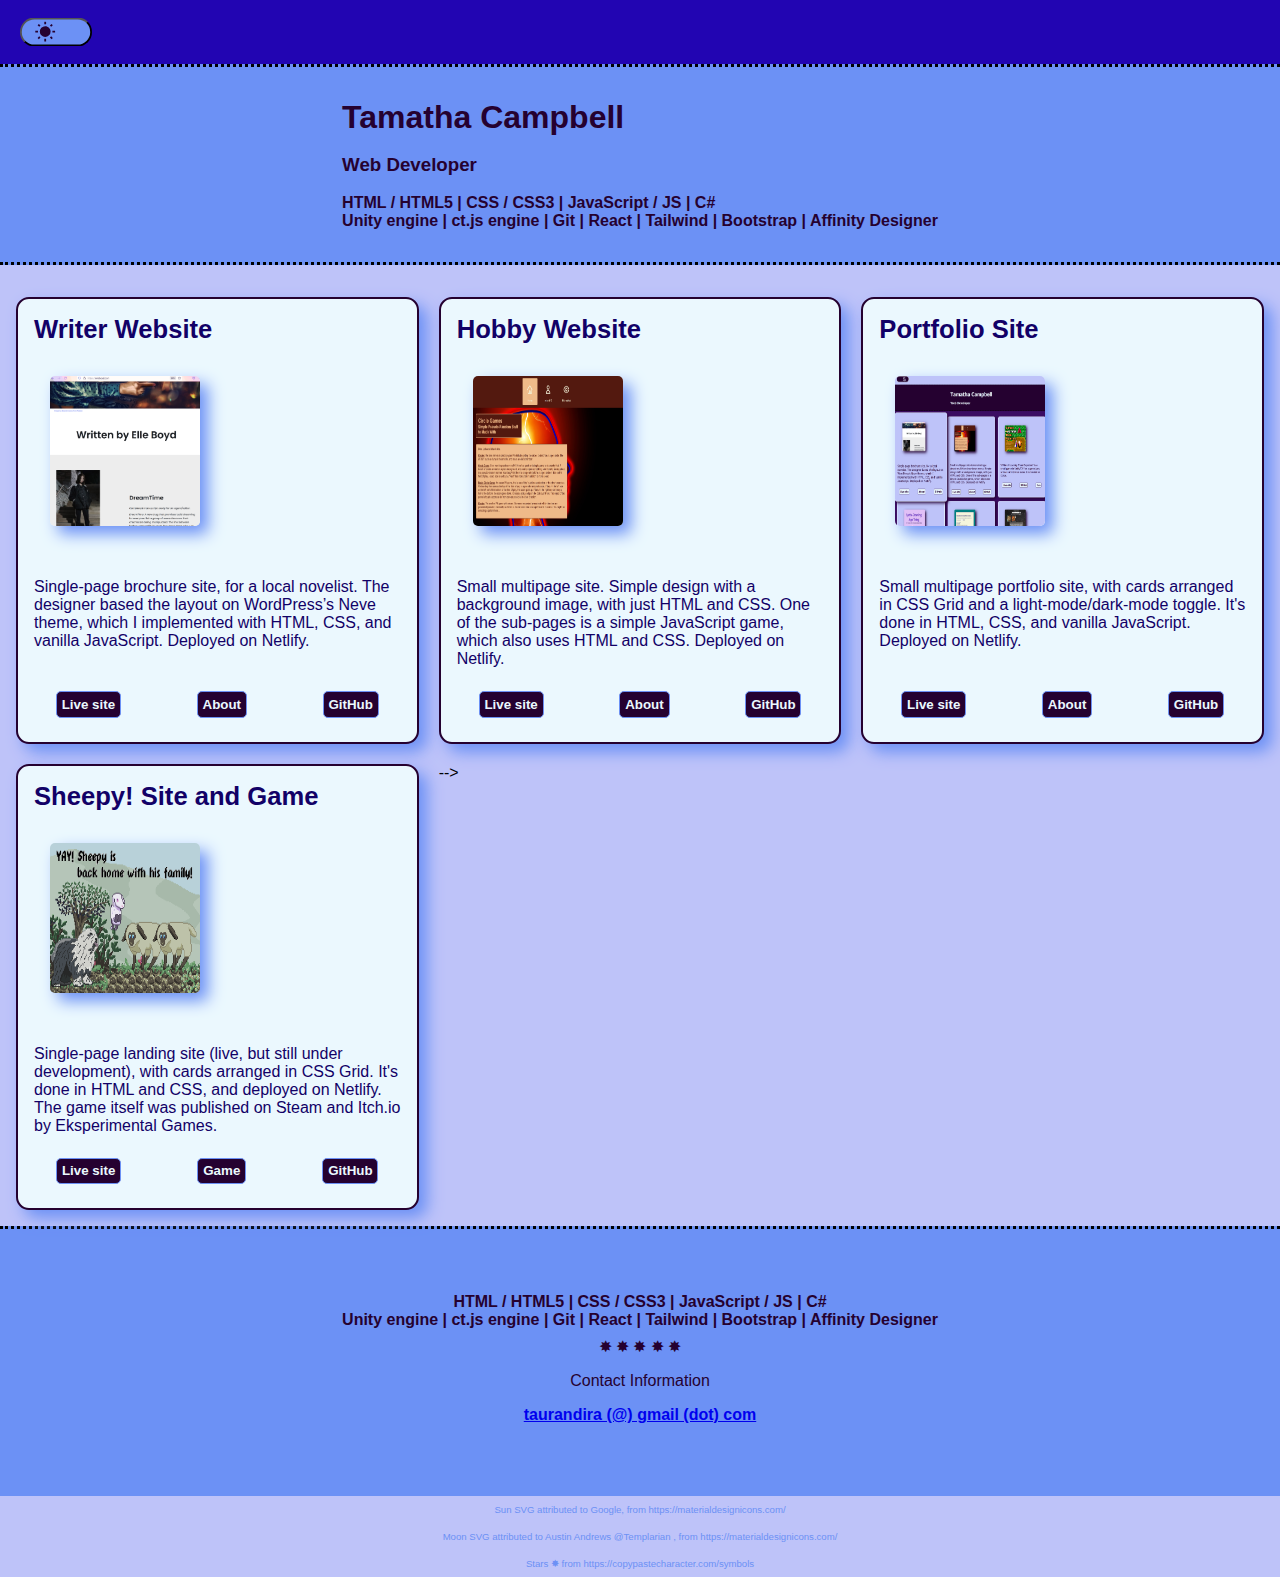
==== commit 0acb3d90: "took down some cards" ====
--- a/index.html
+++ b/index.html
@@ -4,7 +4,7 @@
     <meta charset="UTF-8">
     <meta http-equiv="X-UA-Compatible" content="IE=edge">
     <meta name="viewport" content="width=device-width, initial-scale=1.0">
-    <title>Portfolio Blog Thing</title>
+    <title>Portfolio</title>
     <link rel="stylesheet" href="style.css">
     <script src="script.js" defer></script>
 </head>
@@ -77,17 +77,17 @@
                 <button type="button" class="block-button btn-git"><a href="https://github.com/RainsongTaurandira/Sheepy-Platformer-Splashpage" target="_break">GitHub</a></button>
             </div>      
         </div>
-        <div class="linkBlocks">
+        <!-- <div class="linkBlocks">
             <h2>Kanban-Type App</h2>
             <img src="img/Kanban2.png" alt="screenshot of app">
             <p>Single-page web app, to list tasks and drag-and-drop them to "In Progress" or "Done". The tasks are saved in Local Storage. It's done in HTML, CSS, and JavaScript, using a few ES modules. It is deployed on Netlify.</p>
             <div class="btn-container">
                 <button type="button" class="block-button btn-site"><a href=" https://funny-blini-8046c6.netlify.app" target="_break">Live site</a></button>
                 <!-- <button type="button" class="block-button btn-about"><a href="#" target="_break">About</a></button> -->
-                <button type="button" class="block-button btn-git"><a href="https://github.com/RainsongTaurandira/Kanban-type-Board" target="_break">GitHub</a></button>
+                <!-- <button type="button" class="block-button btn-git"><a href="https://github.com/RainsongTaurandira/Kanban-type-Board" target="_break">GitHub</a></button>
             </div>      
-        </div>
-        <div class="linkBlocks">
+        </div> --> -->
+        <!-- <div class="linkBlocks">
             <h2>Game Jam Entry in C#</h2>
             <img src="img/itch_200h.png" alt="itch.io splash-screen of game">
             <p>“s’More Heavenly Than Expected” is a small game in Unity/C# for a game jam, with an artist/voice actor. It is hosted on itch.io.</p>
@@ -96,8 +96,8 @@
                 <button type="button" class="block-button btn-git"><a href="https://github.com/RainsongTaurandira/Heavenly-Smores-Game" target="_break">GitHub</a></button>
                 <button type="button" class="block-button btn-jam"><a href="https://itch.io/jam/gamedevtv-jam-2022" target="_break">Jam</a></button>
             </div>         
-        </div>
-        <div class="linkBlocks">
+        </div> -->
+        <!-- <div class="linkBlocks">
             <h2>Drawing App</h2>
             <img src="img/SpriteToolItch.png" alt="itch.io splash-screen for tool">
             <p>“Sprite-Drawing App Thing” is a drawing app in which you can change colours and stroke widths, and export to PNG with a transparent background, but no eraser. It was an entry in Tool Jam 2, which had a theme of "this tool has some serious limitations” hence the lack of eraser. This is plain HTML, CSS, and “vanilla” JavaScript, on itch.io.</p>
@@ -106,8 +106,8 @@
                 <button type="button" class="block-button btn-git"><a href="https://github.com/RainsongTaurandira/Sprite-Drawing-App-Thing" target="_break">GitHub</a></button>
                 <button type="button" class="block-button btn-jam"><a href="https://itch.io/jam/the-tool-jam-2" target="_break">Jam</a></button>
             </div>   
-        </div>
-        <div class="linkBlocks">
+        </div> -->
+        <!-- <div class="linkBlocks">
             <h2>Tax Calculator</h2>
             <img src="img/TaxApp2.png" alt="screenshot of a simple app">
             <p>“Tax App” is a very simple calculator that solves some very minor finance stuff for work. It’s plain HTML, CSS, and vanilla JavaScript, deployed on Netlify.</p>
@@ -116,8 +116,8 @@
                 <button type="button" class="block-button btn-about"><a href="taxapp.html" target="_break">About</a></button>
                 <button type="button" class="block-button btn-git"><a href="https://github.com/RainsongTaurandira/Tax-App" target="_break">GitHub</a></button>
             </div>
-        </div>
-        <div class="linkBlocks">
+        </div> -->
+        <!-- <div class="linkBlocks">
             <h2>Recipes from API</h2>
             <img src="img/RecipeFinderThumbnail.png" alt="screenshot of part of an app">
             <p>“Recipe Finder” is a web app that uses an API to find recipes including the ingredient typed into the search field, slightly adapted from a course project. It’s plain HTML, CSS, and vanilla JavaScript; and deployed on Netlify.</p>
@@ -126,8 +126,8 @@
                 <button type="button" class="block-button btn-about"><a href="recipes.html" target="_break">About</a></button>
                 <button type="button" class="block-button btn-git"><a href="https://github.com/RainsongTaurandira/Recipe-Finder" target="_break">GitHub</a></button>
             </div>
-        </div>
-        <div class="linkBlocks">
+        </div> -->
+        <!-- <div class="linkBlocks">
             <h2>Game in JavaScript</h2>
             <img src="img/MathGameTitlePrtScn.png" alt="title screen of game">
             <p>Simple flash-card game, expanded from a single-page course project. The biggest challenge was adapting the concept for elementary division. HTML, CSS, JavaScript, hosted on itch.io.</p>
@@ -136,7 +136,7 @@
                 <button type="button" class="block-button btn-about"><a href="maths.html" target="_break">About</a></button>
                 <button type="button" class="block-button btn-git"><a href="https://github.com/RainsongTaurandira/Math-Game" target="_break">GitHub</a></button>
             </div>   
-        </div>      
+        </div>       -->
     </div>
 
 
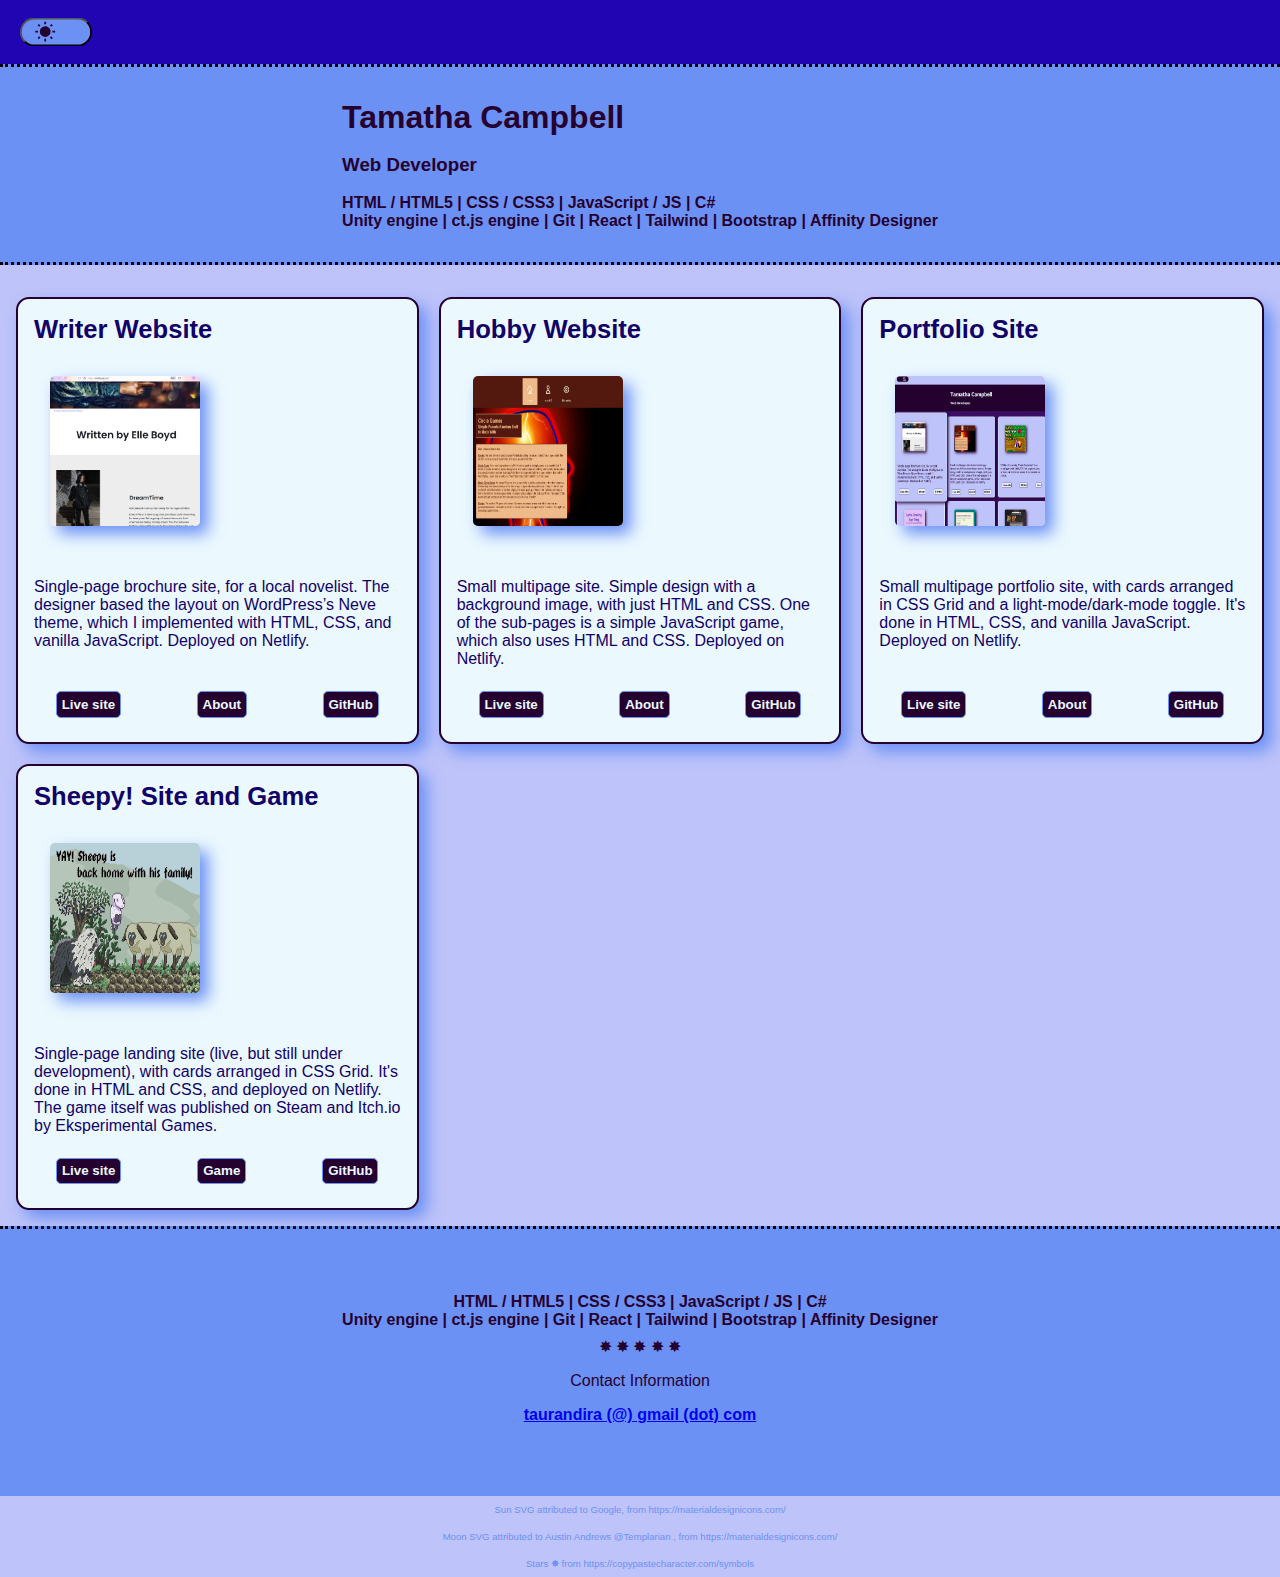
==== commit 4a116a7b: "fixed typo" ====
--- a/index.html
+++ b/index.html
@@ -86,7 +86,7 @@
                 <!-- <button type="button" class="block-button btn-about"><a href="#" target="_break">About</a></button> -->
                 <!-- <button type="button" class="block-button btn-git"><a href="https://github.com/RainsongTaurandira/Kanban-type-Board" target="_break">GitHub</a></button>
             </div>      
-        </div> --> -->
+        </div> --> 
         <!-- <div class="linkBlocks">
             <h2>Game Jam Entry in C#</h2>
             <img src="img/itch_200h.png" alt="itch.io splash-screen of game">
